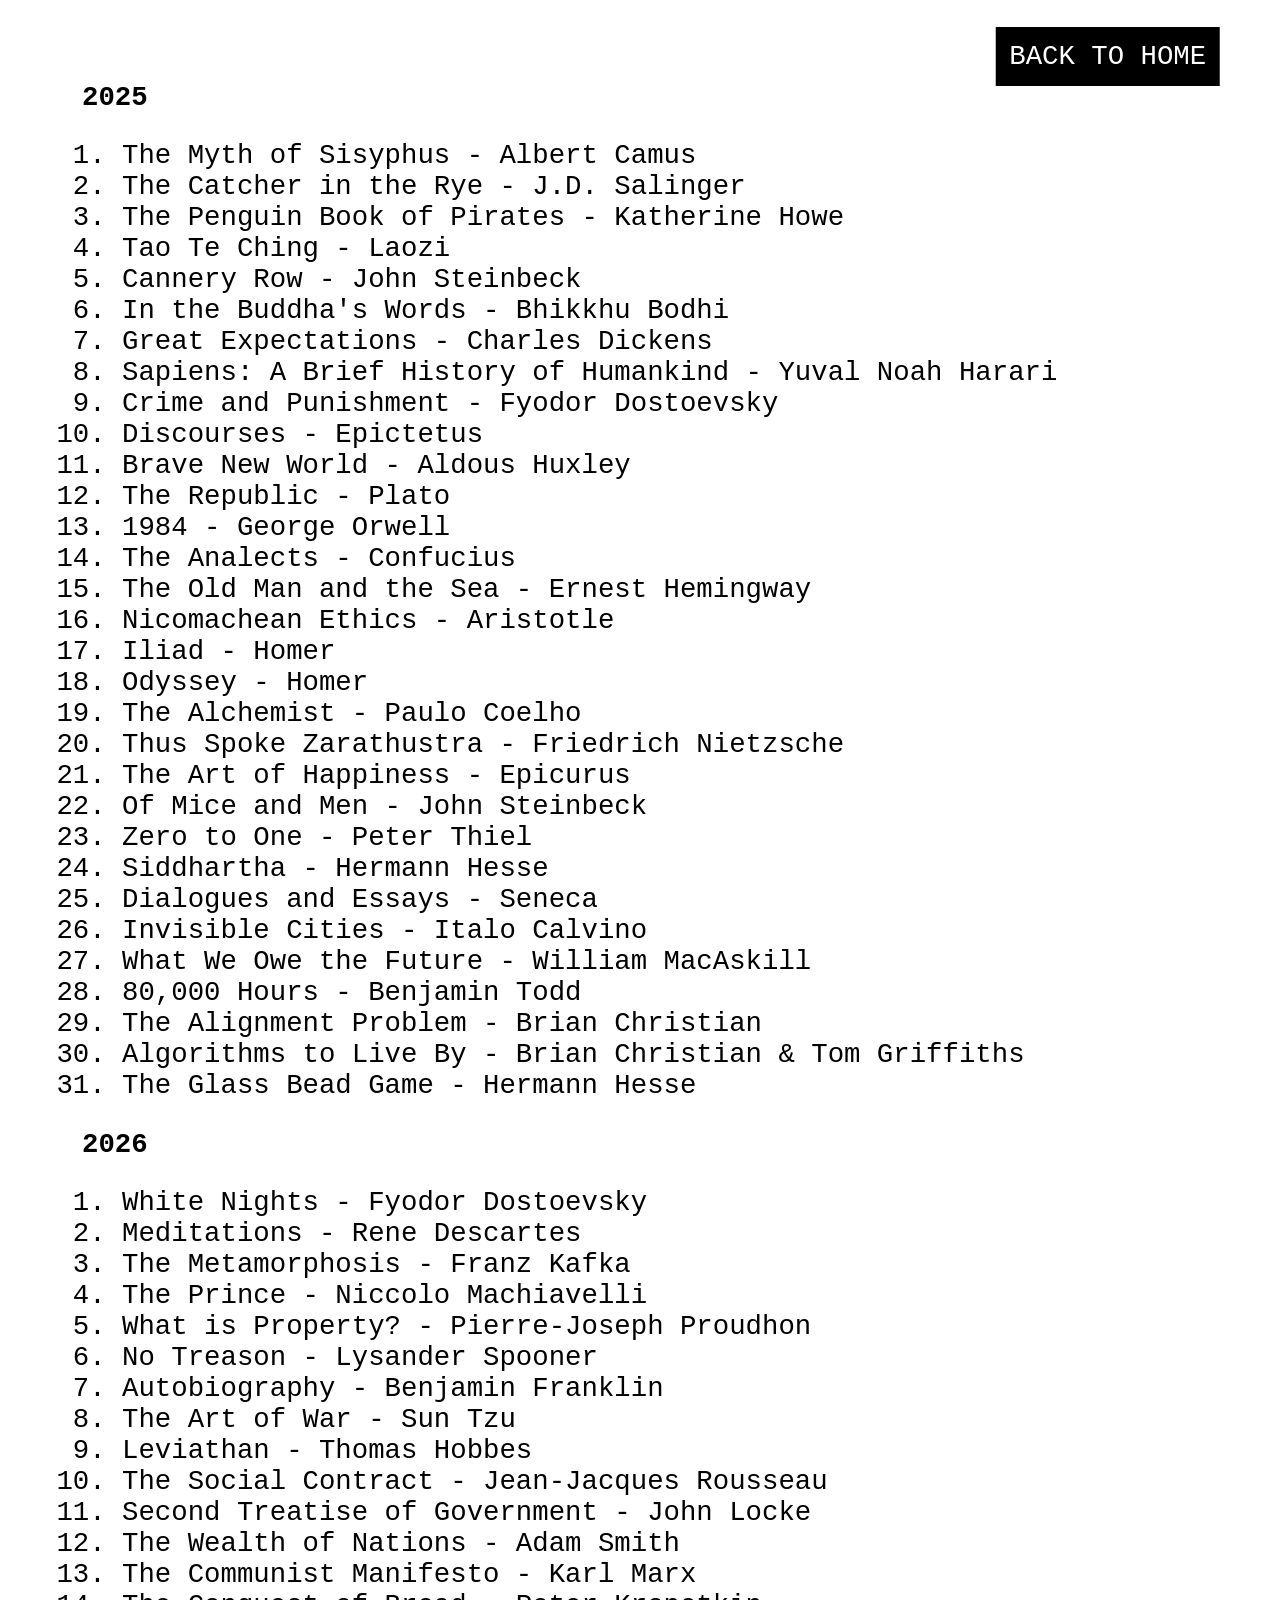
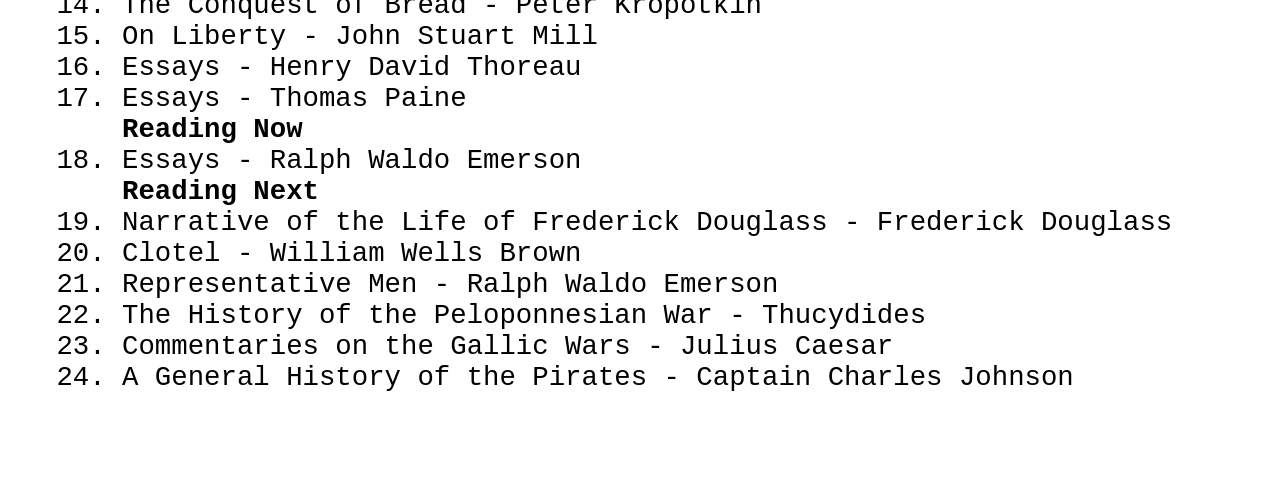
==== library.html @ fd94d4d2 "edit text of book list" ====
<html>
    <head>
		<link rel="stylesheet" href="style.css">
    </head>
    <body id="library-body">

		<a id="back-to-home" href="index.html">BACK TO HOME</a>

		<h3>2025</h3>
		<ol>
			<li>The Myth of Sisyphus - Albert Camus</li>
			<li>The Catcher in the Rye - J.D. Salinger</li>
			<li>The Penguin Book of Pirates - Katherine Howe</li>
			<li>Tao Te Ching - Laozi</li>
			<li>Cannery Row - John Steinbeck</li>
			<li>In the Buddha's Words - Bhikkhu Bodhi</li>
			<li>Great Expectations - Charles Dickens</li>
			<li>Sapiens: A Brief History of Humankind - Yuval Noah Harari</li>
			<li>Crime and Punishment - Fyodor Dostoevsky</li>
			<li>Discourses - Epictetus</li>
			<li>Brave New World - Aldous Huxley</li>
			<li>The Republic - Plato</li>
			<li>1984 - George Orwell</li>
			<li>The Analects - Confucius</li>
			<li>The Old Man and the Sea - Ernest Hemingway</li>
			<li>Nicomachean Ethics - Aristotle</li>
			<li>Iliad - Homer</li>
			<li>Odyssey - Homer</li>
			<li>The Alchemist - Paulo Coelho</li>
			<li>Thus Spoke Zarathustra - Friedrich Nietzsche</li>
			<li>The Art of Happiness - Epicurus</li>
			<li>Of Mice and Men - John Steinbeck</li>
			<li>Zero to One - Peter Thiel</li>
			<li>Siddhartha - Hermann Hesse</li>
			<li>Dialogues and Essays - Seneca</li>
			<li>Invisible Cities - Italo Calvino</li>
			<li>What We Owe the Future - William MacAskill</li>
			<li>80,000 Hours - Benjamin Todd</li>
			<li>The Alignment Problem - Brian Christian</li>
			<li>Algorithms to Live By - Brian Christian & Tom Griffiths</li>
			<li>The Glass Bead Game - Hermann Hesse</li>
		</ol>

		<h3>2026</h3>
		<ol>
			<li>White Nights - Fyodor Dostoevsky</li>
			<li>Meditations - Rene Descartes</li>
			<li>The Metamorphosis - Franz Kafka</li>
			<li>The Prince - Niccolo Machiavelli</li>
			<li>What is Property? - Pierre-Joseph Proudhon</li>
			<li>No Treason - Lysander Spooner</li>
			<li>Autobiography - Benjamin Franklin</li>
			<li>The Art of War - Sun Tzu</li>
			<li>Leviathan - Thomas Hobbes</li>
			<li>The Social Contract - Jean-Jacques Rousseau</li>
			<li>Second Treatise of Government - John Locke</li>
			<li>The Wealth of Nations - Adam Smith</li>
			<li>The Communist Manifesto - Karl Marx</li>
			<li>The Conquest of Bread - Peter Kropotkin</li>
			<li>On Liberty - John Stuart Mill</li>
			<li>Essays - Henry David Thoreau</li>
			<li>Essays - Thomas Paine</li>
			<span><b>Reading Now</b></span>
			<li>Essays - Ralph Waldo Emerson</li>
			<span><b>Reading Next</b></span>
			<li>Narrative of the Life of Frederick Douglass - Frederick Douglass</li>
			<li>Clotel - William Wells Brown</li>
			<li>Representative Men - Ralph Waldo Emerson</li>
			<li>The History of the Peloponnesian War - Thucydides</li>
			<li>Commentaries on the Gallic Wars - Julius Caesar</li>
			<li>A General History of the Pirates - Captain Charles Johnson</li>
		</ol>


    </body>
	<script src="script.js"></script>

</html>
---- style.css ----
html {
	width: 100vw;
	font-family: 'Courier New', monospace;
	font-size: calc(100vw / (78*0.6));
}

* {
	font-size: 1rem;
}

/* 104 pixel width */
body {     
	width: 100%;
	overflow-x: hidden;
	/*height: calc(100vw * (8/8));*/
	margin: 0;
	/*font-size: calc(100vw / 70);*/
	position: relative;
}

pre {
	margin: 0;
	padding: 0;
	font-family: inherit;
}

a {
	color: inherit;
	text-decoration: inherit;
}

.ascii{
    position: absolute;
	translate: -50% 0%;
	margin: 0;
}

#desk {
	left: 50%;
	bottom: 1em;
}

#book {
    bottom: 12em;
	left: 15rem;
	font-weight: bold;
	color: #592420;
	/*background-color: white;*/
}

#lamp {
	bottom:16rem;
	left: 60%;
	color: #414b5c;
}

#back-to-home{
	position: absolute;
	top: 1rem;
	right: 0%;
	translate: -100% 0%;
	color: white;
	margin: 0;
	padding: 0.5rem;
	background-color: black;
}


/* LIBRARY */

#library-body{
	padding: 3rem;
}
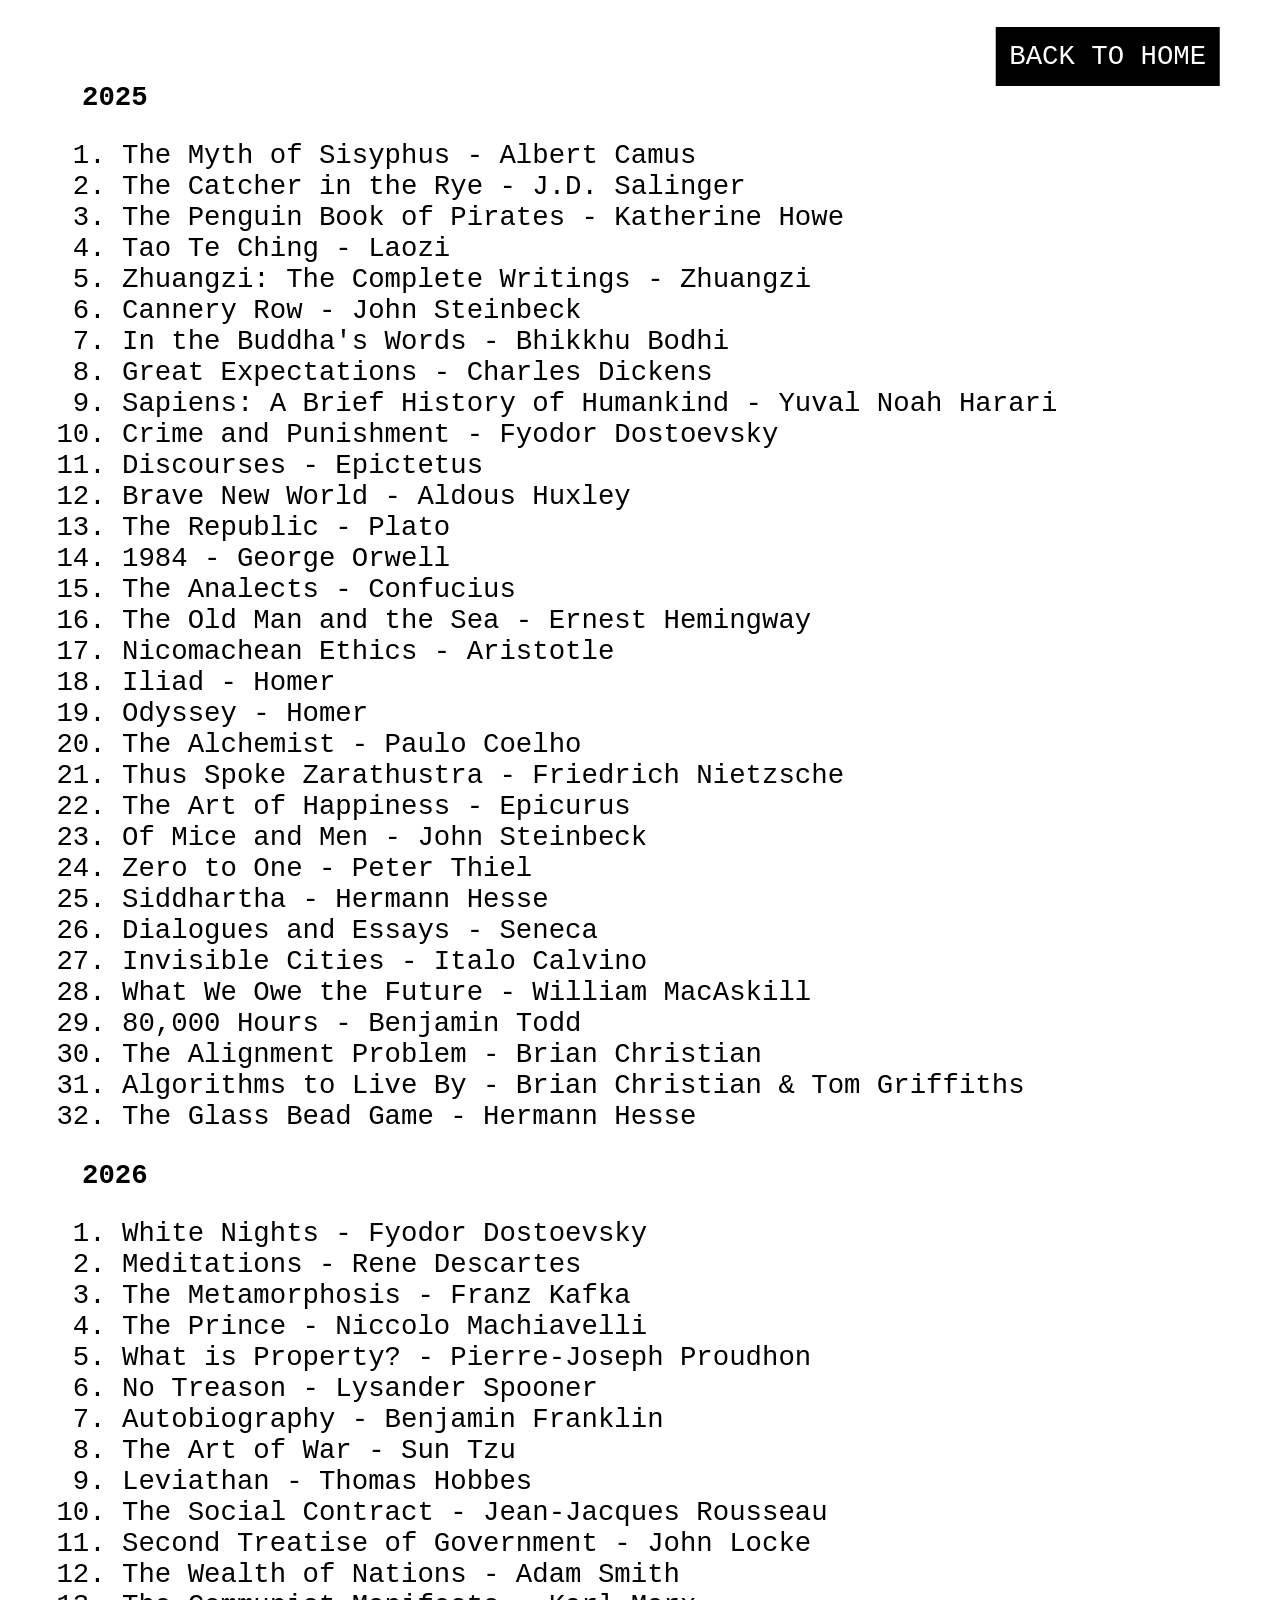
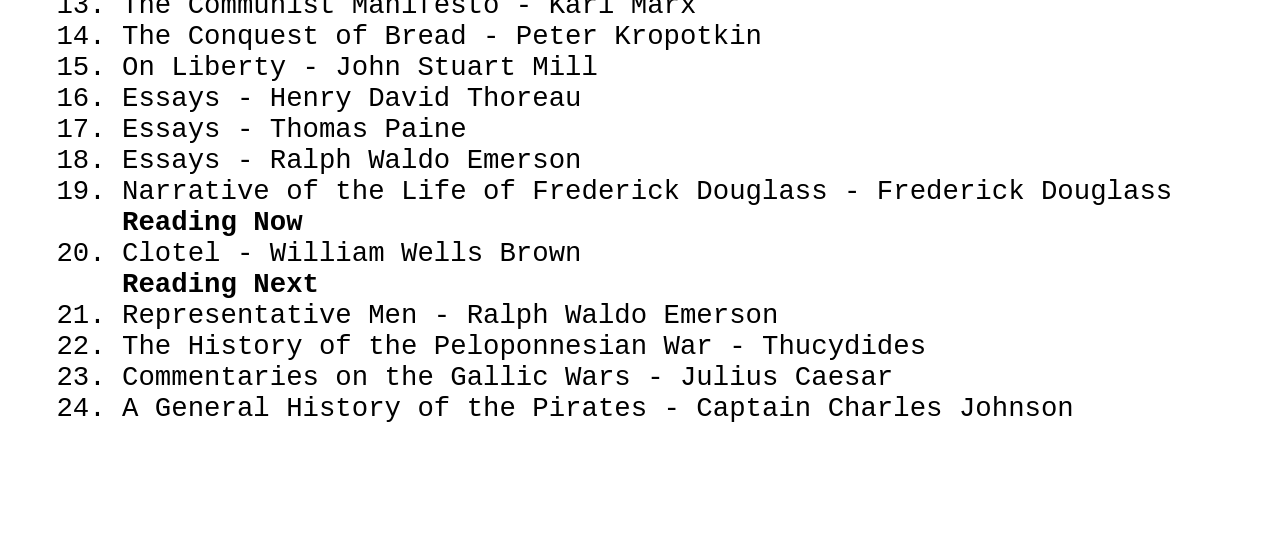
==== commit b7e85863: "add writing paper and sun" ====
--- a/library.html
+++ b/library.html
@@ -12,6 +12,7 @@
 			<li>The Catcher in the Rye - J.D. Salinger</li>
 			<li>The Penguin Book of Pirates - Katherine Howe</li>
 			<li>Tao Te Ching - Laozi</li>
+			<li>Zhuangzi: The Complete Writings - Zhuangzi</li>
 			<li>Cannery Row - John Steinbeck</li>
 			<li>In the Buddha's Words - Bhikkhu Bodhi</li>
 			<li>Great Expectations - Charles Dickens</li>
@@ -60,11 +61,11 @@
 			<li>On Liberty - John Stuart Mill</li>
 			<li>Essays - Henry David Thoreau</li>
 			<li>Essays - Thomas Paine</li>
+			<li>Essays - Ralph Waldo Emerson</li>
+			<li>Narrative of the Life of Frederick Douglass - Frederick Douglass</li>
 			<span><b>Reading Now</b></span>
-			<li>Essays - Ralph Waldo Emerson</li>
+			<li>Clotel - William Wells Brown</li>
 			<span><b>Reading Next</b></span>
-			<li>Narrative of the Life of Frederick Douglass - Frederick Douglass</li>
-			<li>Clotel - William Wells Brown</li>
 			<li>Representative Men - Ralph Waldo Emerson</li>
 			<li>The History of the Peloponnesian War - Thucydides</li>
 			<li>Commentaries on the Gallic Wars - Julius Caesar</li>
--- a/style.css
+++ b/style.css
@@ -13,7 +13,7 @@
 body {     
 	width: 100%;
 	overflow-x: hidden;
-	/*height: calc(100vw * (8/8));*/
+	min-height: 30rem;
 	margin: 0;
 	/*font-size: calc(100vw / 70);*/
 	position: relative;
@@ -66,6 +66,22 @@
 	background-color: black;
 }
 
+#paper{
+	bottom: 14rem;
+	font-weight: bold;
+	left:53%;
+	color: #4c4b41;
+}
+
+#sun {
+	scale: 0.5;
+	right: 0;
+	top: 0;
+	font-weight: bold;
+	color: #ffee00;
+	translate: 25% -25%;
+}
+
 
 /* LIBRARY */
 
@@ -73,3 +89,7 @@
 	padding: 3rem;
 }
 
+#writings-body{
+	padding: 3rem;
+}
+
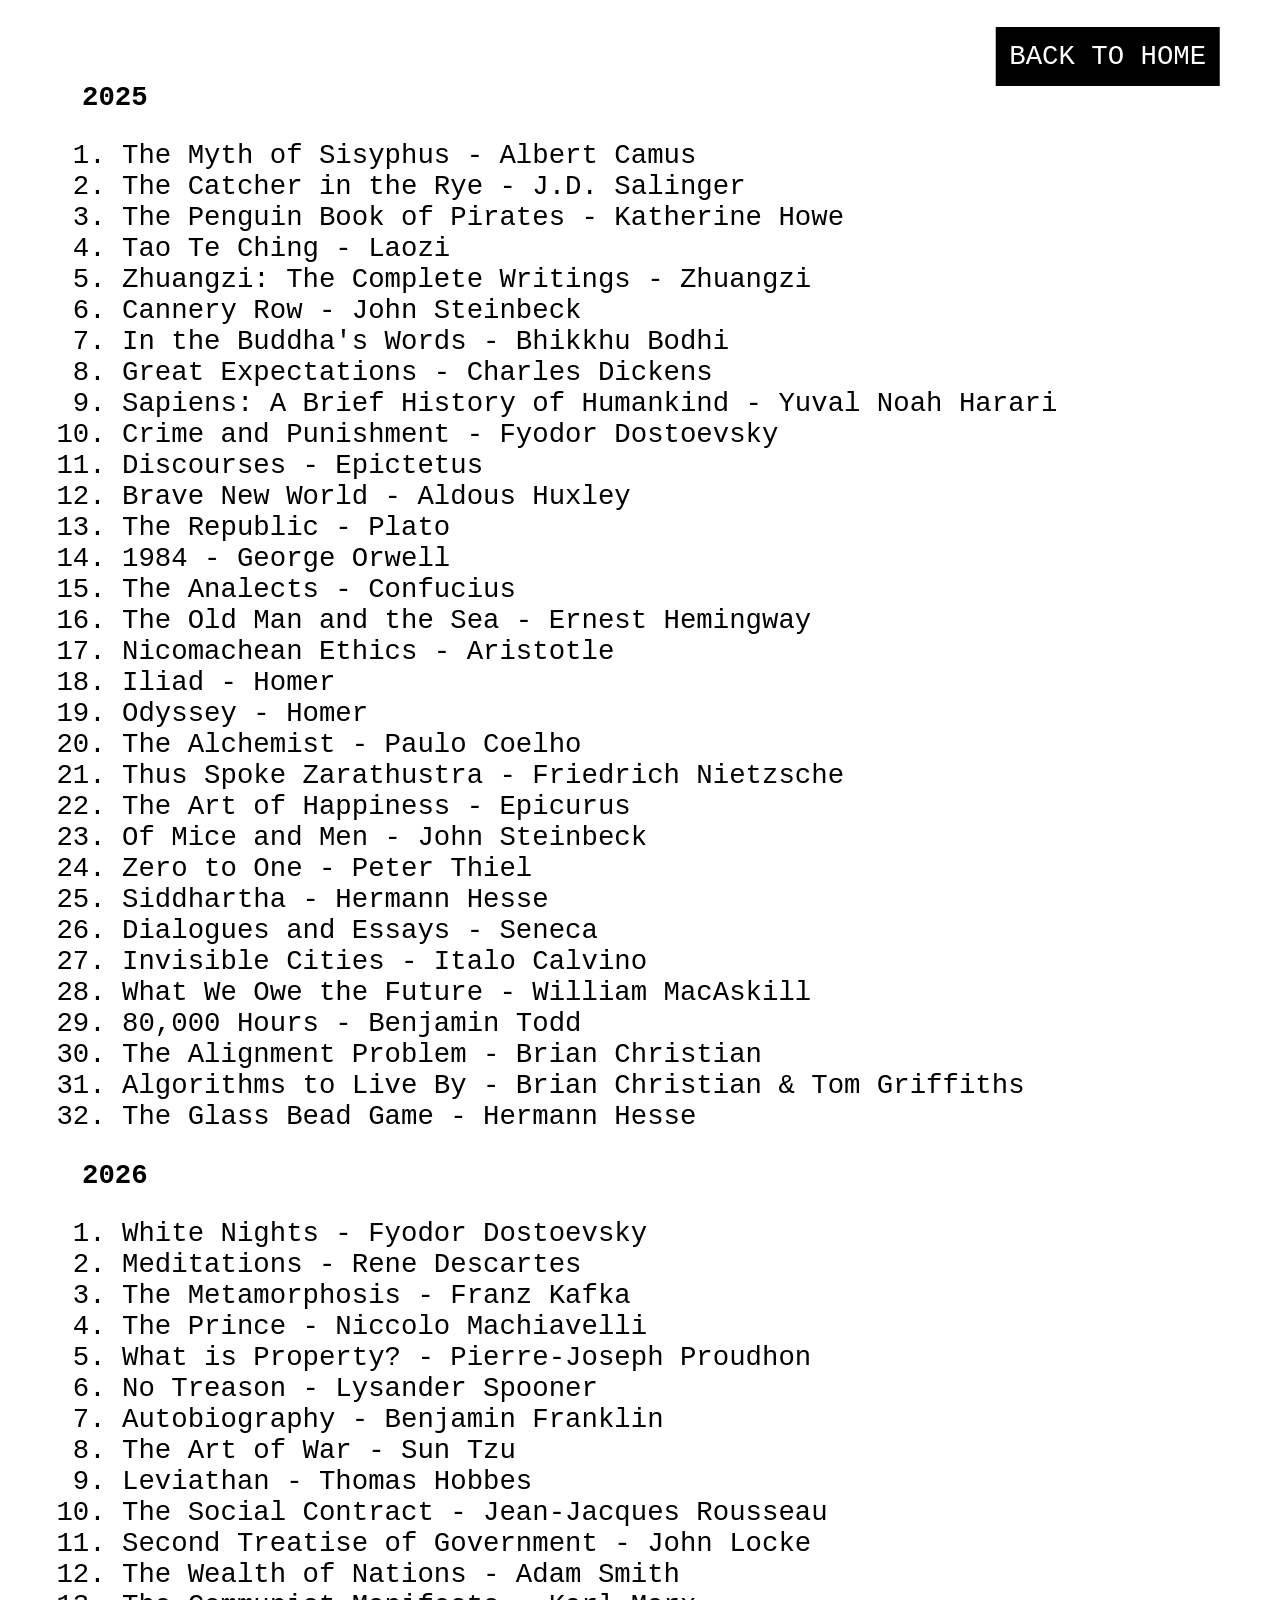
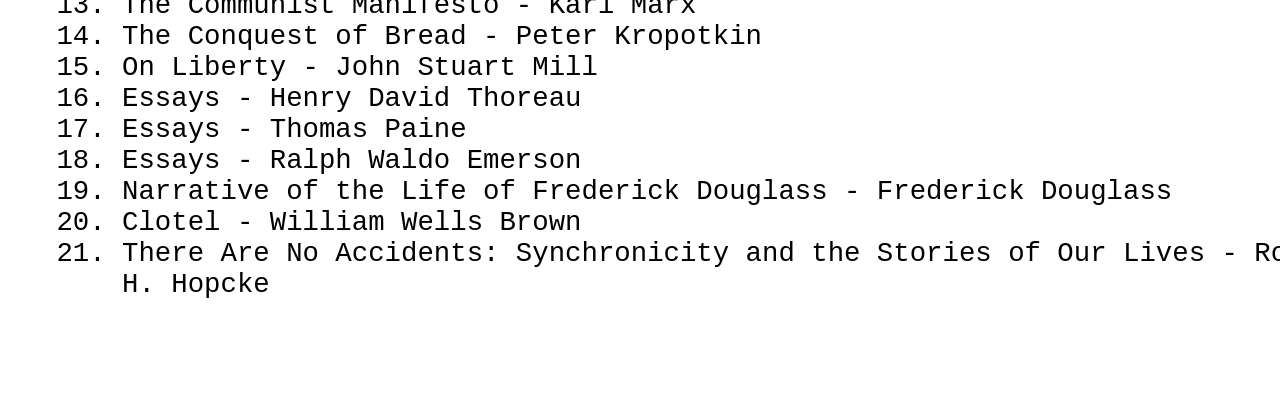
==== commit b2535da7: "add book and reformat book list" ====
--- a/library.html
+++ b/library.html
@@ -63,13 +63,8 @@
 			<li>Essays - Thomas Paine</li>
 			<li>Essays - Ralph Waldo Emerson</li>
 			<li>Narrative of the Life of Frederick Douglass - Frederick Douglass</li>
-			<span><b>Reading Now</b></span>
 			<li>Clotel - William Wells Brown</li>
-			<span><b>Reading Next</b></span>
-			<li>Representative Men - Ralph Waldo Emerson</li>
-			<li>The History of the Peloponnesian War - Thucydides</li>
-			<li>Commentaries on the Gallic Wars - Julius Caesar</li>
-			<li>A General History of the Pirates - Captain Charles Johnson</li>
+			<li>There Are No Accidents: Synchronicity and the Stories of Our Lives - Robert H. Hopcke</li>
 		</ol>
 
 
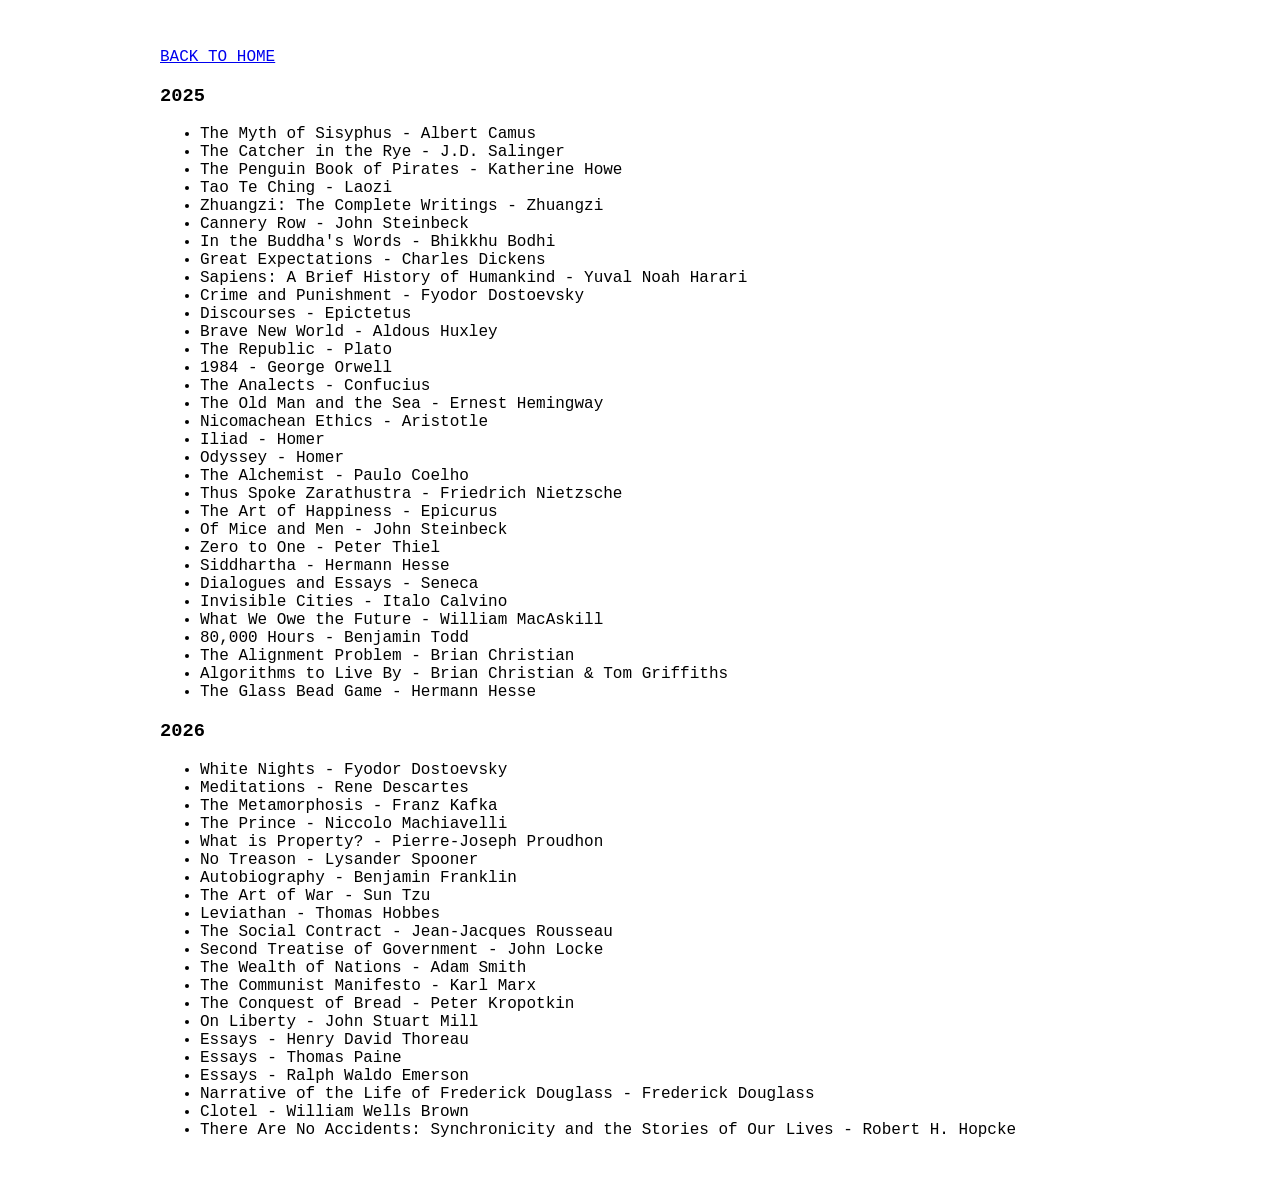
==== commit e9382435: "basic website setup" ====
--- a/library.html
+++ b/library.html
@@ -7,7 +7,7 @@
 		<a id="back-to-home" href="index.html">BACK TO HOME</a>
 
 		<h3>2025</h3>
-		<ol>
+		<ul>
 			<li>The Myth of Sisyphus - Albert Camus</li>
 			<li>The Catcher in the Rye - J.D. Salinger</li>
 			<li>The Penguin Book of Pirates - Katherine Howe</li>
@@ -40,10 +40,10 @@
 			<li>The Alignment Problem - Brian Christian</li>
 			<li>Algorithms to Live By - Brian Christian & Tom Griffiths</li>
 			<li>The Glass Bead Game - Hermann Hesse</li>
-		</ol>
+		</ul>
 
 		<h3>2026</h3>
-		<ol>
+		<ul>
 			<li>White Nights - Fyodor Dostoevsky</li>
 			<li>Meditations - Rene Descartes</li>
 			<li>The Metamorphosis - Franz Kafka</li>
@@ -65,7 +65,7 @@
 			<li>Narrative of the Life of Frederick Douglass - Frederick Douglass</li>
 			<li>Clotel - William Wells Brown</li>
 			<li>There Are No Accidents: Synchronicity and the Stories of Our Lives - Robert H. Hopcke</li>
-		</ol>
+		</ul>
 
 
     </body>
--- a/style.css
+++ b/style.css
@@ -2,86 +2,17 @@
 html {
 	width: 100vw;
 	font-family: 'Courier New', monospace;
-	font-size: calc(100vw / (78*0.6));
 }
 
-* {
-	font-size: 1rem;
-}
-
-/* 104 pixel width */
 body {     
-	width: 100%;
-	overflow-x: hidden;
-	min-height: 30rem;
-	margin: 0;
-	/*font-size: calc(100vw / 70);*/
-	position: relative;
-}
-
-pre {
-	margin: 0;
-	padding: 0;
-	font-family: inherit;
+	min-height: 100vh;
+	max-width: 75vw;
+	margin: 0 auto;
+	padding: 2em;
 }
 
 a {
-	color: inherit;
-	text-decoration: inherit;
 }
-
-.ascii{
-    position: absolute;
-	translate: -50% 0%;
-	margin: 0;
-}
-
-#desk {
-	left: 50%;
-	bottom: 1em;
-}
-
-#book {
-    bottom: 12em;
-	left: 15rem;
-	font-weight: bold;
-	color: #592420;
-	/*background-color: white;*/
-}
-
-#lamp {
-	bottom:16rem;
-	left: 60%;
-	color: #414b5c;
-}
-
-#back-to-home{
-	position: absolute;
-	top: 1rem;
-	right: 0%;
-	translate: -100% 0%;
-	color: white;
-	margin: 0;
-	padding: 0.5rem;
-	background-color: black;
-}
-
-#paper{
-	bottom: 14rem;
-	font-weight: bold;
-	left:53%;
-	color: #4c4b41;
-}
-
-#sun {
-	scale: 0.5;
-	right: 0;
-	top: 0;
-	font-weight: bold;
-	color: #ffee00;
-	translate: 25% -25%;
-}
-
 
 /* LIBRARY */
 
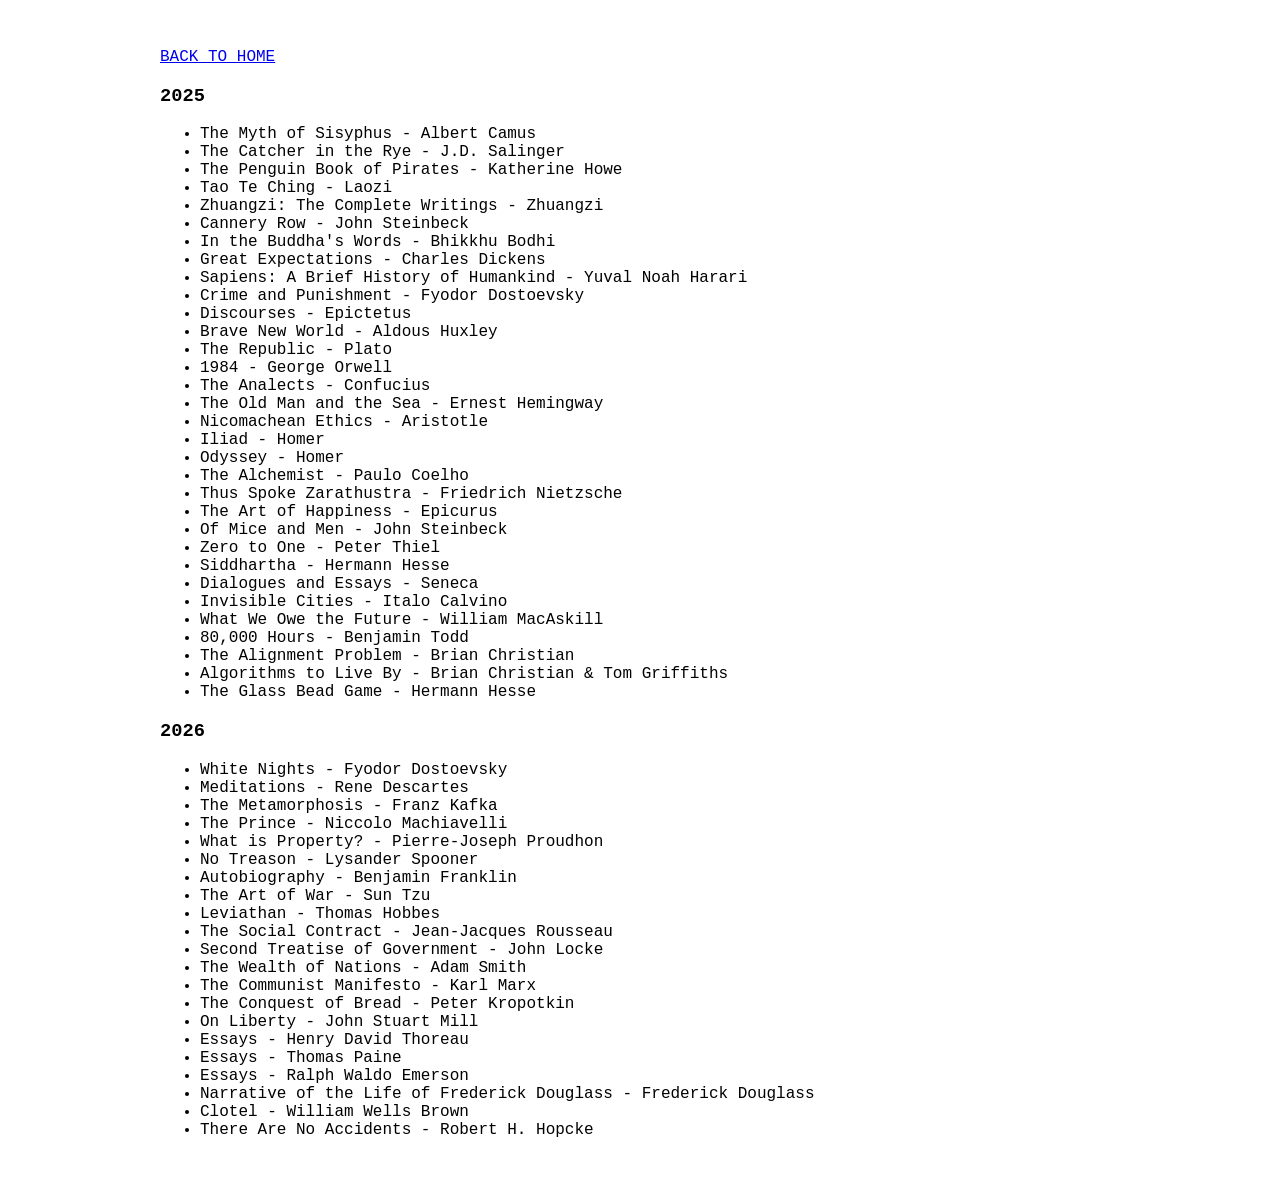
==== commit f7049c10: "fix book title" ====
--- a/library.html
+++ b/library.html
@@ -64,7 +64,7 @@
 			<li>Essays - Ralph Waldo Emerson</li>
 			<li>Narrative of the Life of Frederick Douglass - Frederick Douglass</li>
 			<li>Clotel - William Wells Brown</li>
-			<li>There Are No Accidents: Synchronicity and the Stories of Our Lives - Robert H. Hopcke</li>
+			<li>There Are No Accidents - Robert H. Hopcke</li>
 		</ul>
 
 
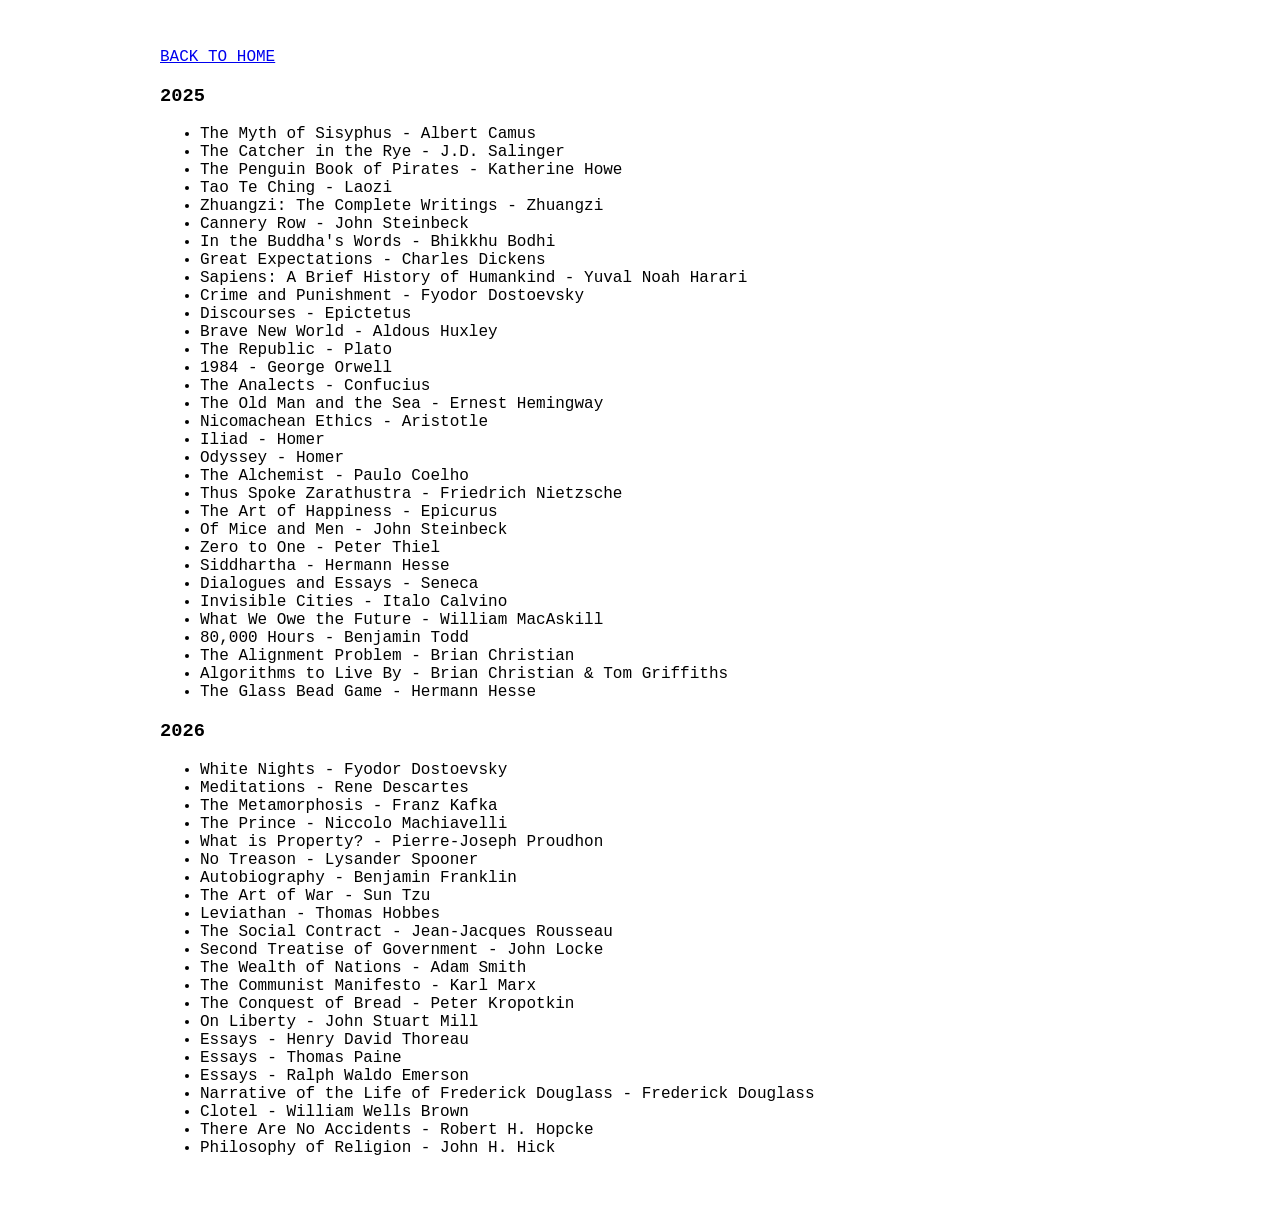
==== commit 038bcf95: "add book" ====
--- a/library.html
+++ b/library.html
@@ -65,6 +65,7 @@
 			<li>Narrative of the Life of Frederick Douglass - Frederick Douglass</li>
 			<li>Clotel - William Wells Brown</li>
 			<li>There Are No Accidents - Robert H. Hopcke</li>
+			<li>Philosophy of Religion - John H. Hick</li>
 		</ul>
 
 
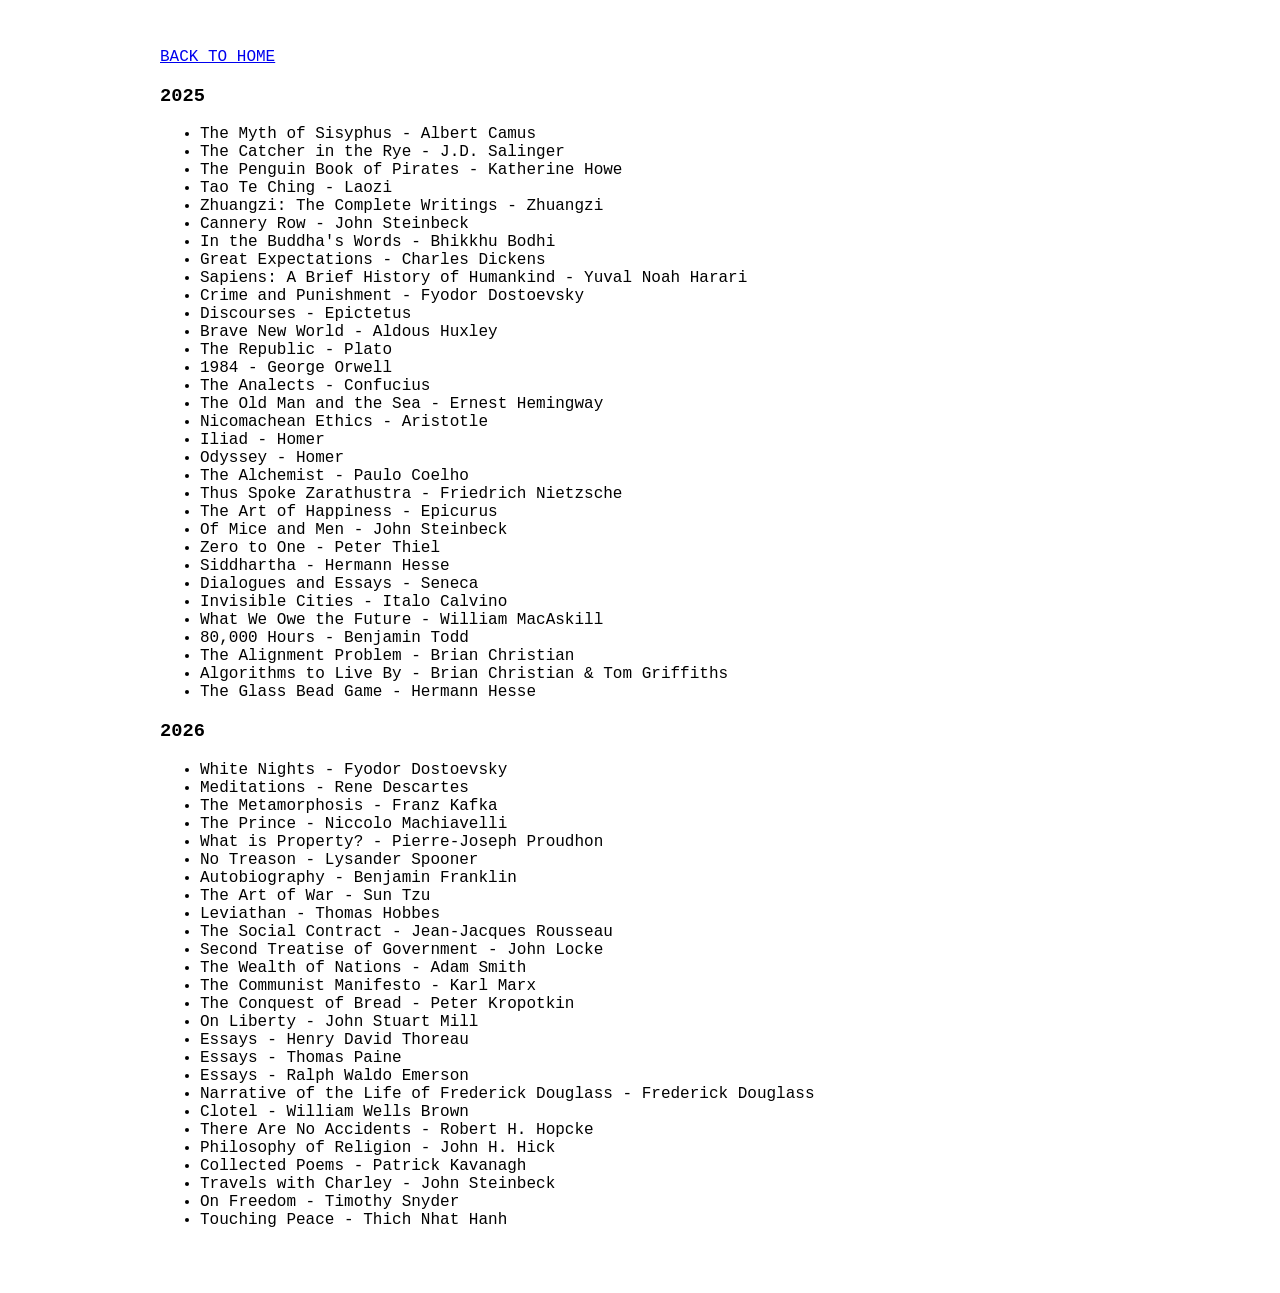
==== commit 683d537b: "update text" ====
--- a/library.html
+++ b/library.html
@@ -66,8 +66,11 @@
 			<li>Clotel - William Wells Brown</li>
 			<li>There Are No Accidents - Robert H. Hopcke</li>
 			<li>Philosophy of Religion - John H. Hick</li>
+			<li>Collected Poems - Patrick Kavanagh</li>
+			<li>Travels with Charley - John Steinbeck</li>
+            <li>On Freedom - Timothy Snyder</li>
+			<li>Touching Peace - Thich Nhat Hanh</li>
 		</ul>
-
 
     </body>
 	<script src="script.js"></script>
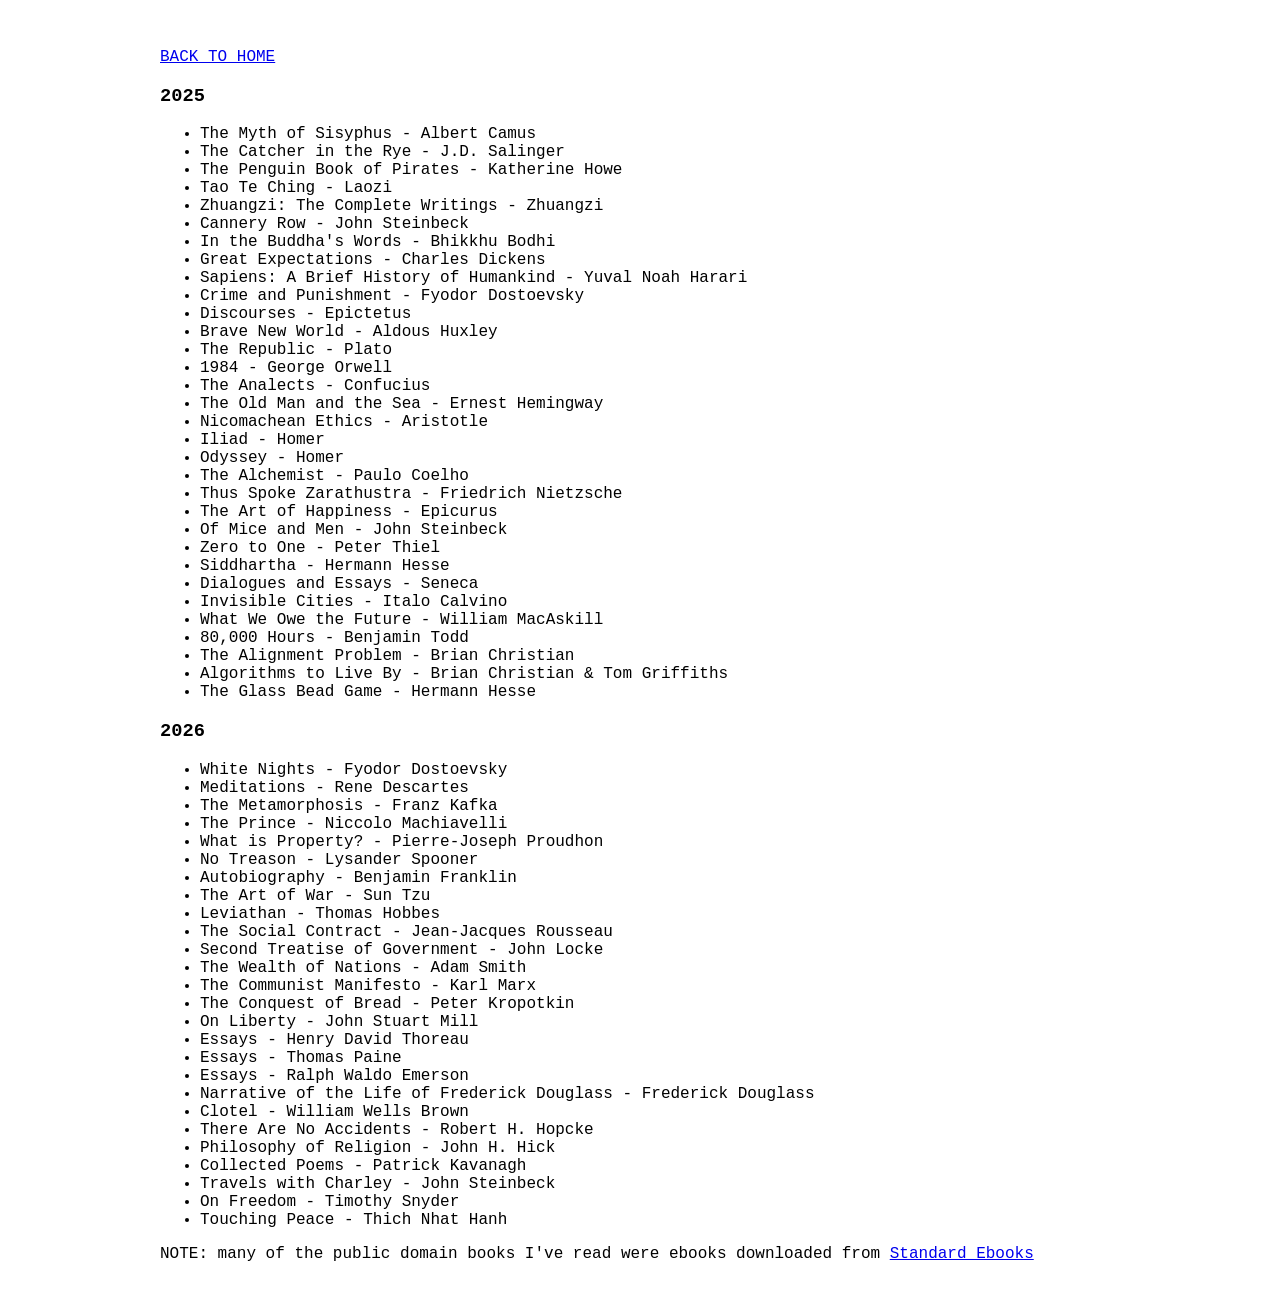
==== commit 2687503e: "credit to SE" ====
--- a/library.html
+++ b/library.html
@@ -71,6 +71,7 @@
             <li>On Freedom - Timothy Snyder</li>
 			<li>Touching Peace - Thich Nhat Hanh</li>
 		</ul>
+		<p>NOTE: many of the public domain books I've read were ebooks downloaded from <a target="_blank" href="https://standardebooks.org/ebooks">Standard Ebooks</a></p>
 
     </body>
 	<script src="script.js"></script>
